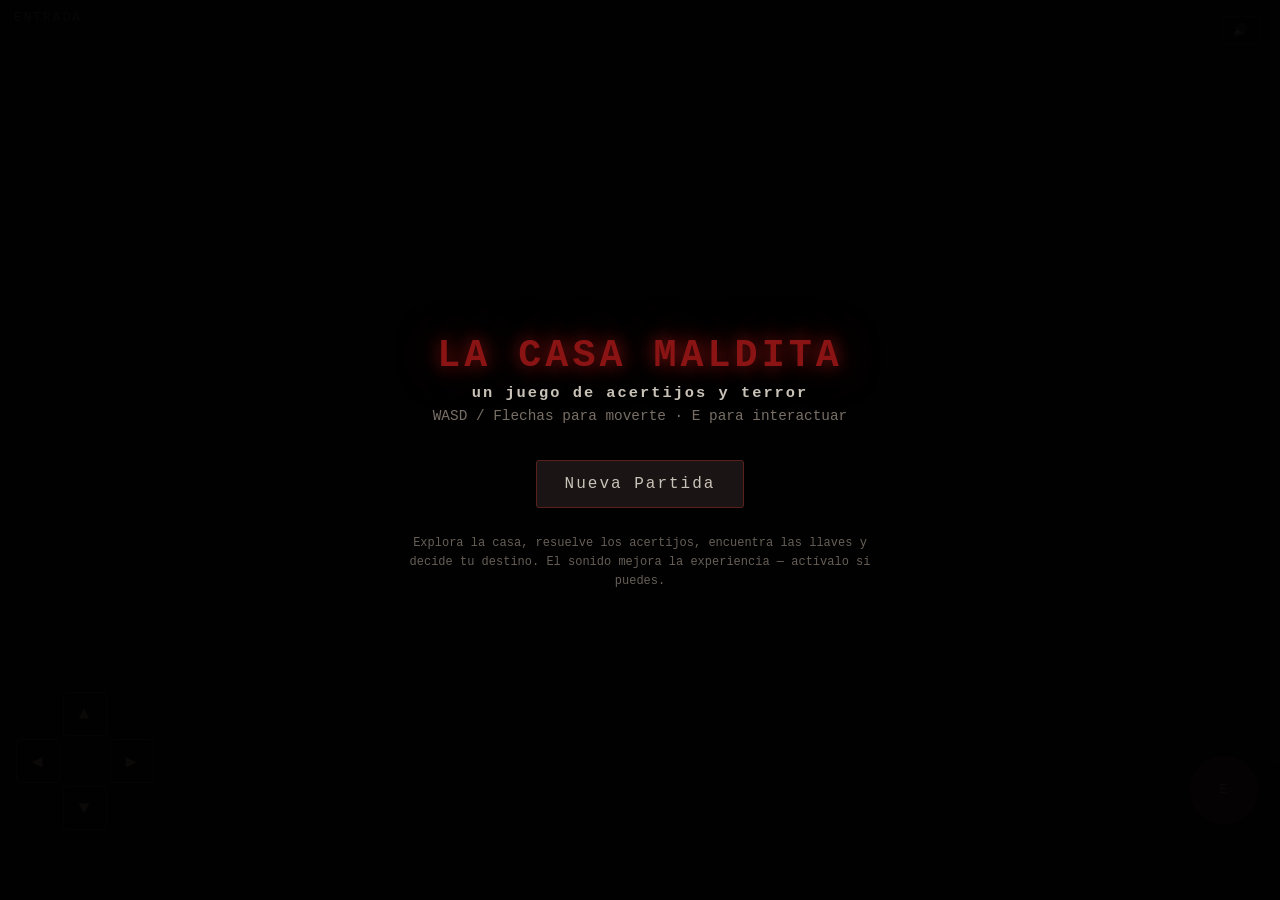
==== casa_maldita.html @ b45b08ed "Agregar juego La Casa Maldita" ====
<!DOCTYPE html>
<html lang="es">
<head>
<meta charset="UTF-8">
<meta name="viewport" content="width=device-width, initial-scale=1, maximum-scale=1, user-scalable=no">
<title>La Casa Maldita</title>
<style>
  * { box-sizing: border-box; -webkit-tap-highlight-color: transparent; user-select: none; }
  html, body {
    margin: 0; padding: 0; width: 100%; height: 100%;
    background: #000; overflow: hidden;
    font-family: 'Courier New', monospace;
    color: #c9c2b8;
  }
  #game { position: relative; width: 100vw; height: 100vh; display: flex; align-items: center; justify-content: center; }
  canvas { background: #000; display: block; max-width: 100vw; max-height: 100vh; image-rendering: pixelated; }

  /* --- Pantallas overlay --- */
  .screen {
    position: absolute; inset: 0; background: rgba(3,2,2,0.96);
    display: flex; flex-direction: column; align-items: center; justify-content: center;
    text-align: center; padding: 24px; z-index: 50;
  }
  .hidden { display: none !important; }
  h1 { font-size: 2.4em; color: #8a1414; text-shadow: 0 0 18px #8a1414, 0 0 40px #400; letter-spacing: 4px; margin-bottom: 6px; }
  h1 span { color: #c9c2b8; text-shadow:none; font-size:0.4em; display:block; letter-spacing:2px; margin-top:6px;}
  .subtitle { color: #776f66; margin-bottom: 30px; font-size: 0.9em; }
  button {
    background: #1a1414; color: #c9c2b8; border: 1px solid #5a2020;
    padding: 14px 28px; font-family: inherit; font-size: 1em; letter-spacing: 2px;
    cursor: pointer; margin: 6px; border-radius: 3px; transition: all .15s;
  }
  button:hover, button:active { background: #5a2020; color: #fff; }
  button:disabled { opacity: 0.3; cursor: default; }
  .small { font-size: 0.75em; color: #665f57; max-width: 480px; line-height: 1.6; margin-top: 20px;}

  /* --- HUD --- */
  #hud {
    position: absolute; top: 0; left: 0; right: 0; padding: 10px 14px;
    display: flex; justify-content: space-between; align-items: flex-start;
    pointer-events: none; z-index: 10; font-size: 0.8em;
  }
  #roomName { color: #7a736a; letter-spacing: 2px; text-transform: uppercase; text-shadow: 0 0 6px #000;}
  #saveIndicator { color: #4a5a3a; opacity: 0; transition: opacity .4s; text-shadow: 0 0 6px #000;}
  #saveIndicator.show { opacity: 1; }
  #muteBtn { pointer-events: auto; background: rgba(0,0,0,0.4); border: 1px solid #333; color: #776f66; padding: 6px 10px; font-size: 0.9em; }

  #prompt {
    position: absolute; bottom: 130px; left: 50%; transform: translateX(-50%);
    background: rgba(0,0,0,0.75); border: 1px solid #444; padding: 8px 16px;
    border-radius: 4px; font-size: 0.85em; color: #d4cfc4; z-index: 10;
    opacity: 0; transition: opacity .15s; pointer-events: none; white-space: nowrap;
  }
  #prompt.show { opacity: 1; }

  #message {
    position: absolute; top: 46%; left: 50%; transform: translate(-50%,-50%);
    background: rgba(0,0,0,0.85); border: 1px solid #5a2020; padding: 14px 22px;
    border-radius: 4px; color: #d4a5a5; font-size: 0.9em; z-index: 20;
    opacity: 0; transition: opacity .25s; pointer-events: none; max-width: 80vw; text-align:center;
  }
  #message.show { opacity: 1; }

  /* --- Inventario --- */
  #inventory {
    position: absolute; bottom: 0; left: 0; right: 0; padding: 10px;
    display: flex; gap: 8px; justify-content: center; z-index: 10;
    background: linear-gradient(to top, rgba(0,0,0,0.6), transparent);
  }
  .item {
    width: 46px; height: 46px; background: rgba(20,15,15,0.8); border: 1px solid #443;
    border-radius: 4px; display: flex; align-items: center; justify-content: center;
    font-size: 1.4em; pointer-events: auto; position: relative;
  }
  .item.empty { border: 1px dashed #2a2a2a; opacity: 0.4; }

  /* --- Controles táctiles --- */
  #touchControls {
    position: absolute; bottom: 70px; left: 0; right: 0; display: flex;
    justify-content: space-between; padding: 0 16px; z-index: 10; pointer-events: none;
  }
  #dpad { display: grid; grid-template-columns: repeat(3, 44px); grid-template-rows: repeat(3, 44px); gap: 3px; pointer-events: auto; }
  #dpad button { margin: 0; padding: 0; width: 44px; height: 44px; font-size: 1.1em; background: rgba(20,15,15,0.55); border: 1px solid #443; }
  #dpad .u{grid-area:1/2;} #dpad .l{grid-area:2/1;} #dpad .d{grid-area:3/2;} #dpad .r{grid-area:2/3;}
  #actionBtn { pointer-events: auto; align-self: flex-end; width: 68px; height: 68px; border-radius: 50%;
    background: rgba(90,32,32,0.5); border: 1px solid #7a2828; font-size: 0.75em; }

  /* --- Modal de acertijos --- */
  #puzzleModal {
    position: absolute; inset: 0; background: rgba(0,0,0,0.92); z-index: 40;
    display: flex; align-items: center; justify-content: center; padding: 20px;
  }
  .puzzleBox {
    background: #0d0a0a; border: 1px solid #5a2020; border-radius: 6px; padding: 24px;
    max-width: 440px; width: 100%; text-align: center;
  }
  .puzzleBox h3 { color: #b06a6a; margin-top: 0; letter-spacing: 1px; }
  .puzzleBox p { font-size: 0.9em; line-height: 1.6; color: #b5afa6; }
  .puzzleBox input {
    background: #1a1414; border: 1px solid #5a2020; color: #d4cfc4; padding: 10px;
    font-family: inherit; font-size: 1.1em; text-align: center; width: 140px; letter-spacing: 4px;
    margin: 10px 0; border-radius: 3px;
  }
  .seqGrid { display: grid; grid-template-columns: repeat(2, 70px); gap: 10px; justify-content: center; margin: 16px 0; }
  .seqBtn { width: 70px; height: 70px; font-size: 1.6em; opacity: 0.55; }
  .seqBtn.lit { opacity: 1; background: #7a2828 !important; box-shadow: 0 0 20px #7a2828; }
  .puzzleFeedback { min-height: 20px; color: #d4a5a5; font-size: 0.85em; margin-top: 6px; }

  #flash {
    position: absolute; inset: 0; background: #fff; z-index: 60; opacity: 0; pointer-events: none;
  }
</style>
</head>
<body>
<div id="game">
  <canvas id="canvas" width="800" height="500"></canvas>

  <div id="hud">
    <div id="roomName">Entrada</div>
    <div style="display:flex; align-items:center; gap:10px;">
      <div id="saveIndicator">● guardado</div>
      <button id="muteBtn">🔊</button>
    </div>
  </div>

  <div id="prompt"></div>
  <div id="message"></div>

  <div id="inventory"></div>

  <div id="touchControls">
    <div id="dpad">
      <button class="u" data-k="up">▲</button>
      <button class="l" data-k="left">◀</button>
      <button class="d" data-k="down">▼</button>
      <button class="r" data-k="right">▶</button>
    </div>
    <button id="actionBtn">E</button>
  </div>

  <!-- Pantalla de inicio -->
  <div id="startScreen" class="screen">
    <h1>LA CASA MALDITA<span>un juego de acertijos y terror</span></h1>
    <div class="subtitle">WASD / Flechas para moverte · E para interactuar</div>
    <button id="btnNewGame">Nueva Partida</button>
    <button id="btnContinue" class="hidden">Continuar</button>
    <div class="small">Explora la casa, resuelve los acertijos, encuentra las llaves y decide tu destino. El sonido mejora la experiencia — actívalo si puedes.</div>
  </div>

  <!-- Pantalla de final -->
  <div id="endScreen" class="screen hidden">
    <h1 id="endTitle">FIN</h1>
    <p id="endText" class="small" style="font-size:0.95em; color:#b5afa6;"></p>
    <button id="btnRestart">Jugar de nuevo</button>
  </div>

  <!-- Modal de acertijos -->
  <div id="puzzleModal" class="hidden">
    <div class="puzzleBox" id="puzzleBox"></div>
  </div>

  <div id="flash"></div>
</div>

<script>
(function(){
"use strict";

/* ==========================================================
   AUDIO — todo generado por código, sin archivos externos
   ========================================================== */
let actx = null, masterGain = null, muted = false, droneNodes = null;
function initAudio(){
  if (actx) return;
  actx = new (window.AudioContext || window.webkitAudioContext)();
  masterGain = actx.createGain();
  masterGain.gain.value = 0.5;
  masterGain.connect(actx.destination);
  startDrone();
  scheduleCreak();
}
function startDrone(){
  const osc1 = actx.createOscillator();
  const osc2 = actx.createOscillator();
  osc1.type = 'sine'; osc1.frequency.value = 45;
  osc2.type = 'sine'; osc2.frequency.value = 46.5;
  const g = actx.createGain(); g.gain.value = 0.06;
  const lfo = actx.createOscillator(); lfo.frequency.value = 0.07;
  const lfoGain = actx.createGain(); lfoGain.gain.value = 0.03;
  lfo.connect(lfoGain); lfoGain.connect(g.gain);
  osc1.connect(g); osc2.connect(g); g.connect(masterGain);
  osc1.start(); osc2.start(); lfo.start();
  droneNodes = {osc1,osc2,lfo,g};
}
function noiseBuffer(duration){
  const rate = actx.sampleRate;
  const buf = actx.createBuffer(1, rate*duration, rate);
  const d = buf.getChannelData(0);
  for (let i=0;i<d.length;i++) d[i] = (Math.random()*2-1) * Math.pow(1 - i/d.length, 2);
  return buf;
}
function playCreak(vol){
  if (!actx || muted) return;
  const src = actx.createBufferSource();
  src.buffer = noiseBuffer(0.4 + Math.random()*0.6);
  const filt = actx.createBiquadFilter();
  filt.type = 'bandpass';
  filt.frequency.value = 200 + Math.random()*400;
  filt.Q.value = 4;
  const g = actx.createGain();
  g.gain.value = vol || 0.15;
  src.connect(filt); filt.connect(g); g.connect(masterGain);
  src.start();
}
function scheduleCreak(){
  playCreak(0.08 + Math.random()*0.08);
  setTimeout(scheduleCreak, 6000 + Math.random()*9000);
}
function playTone(freq, dur, type, vol){
  if (!actx || muted) return;
  const o = actx.createOscillator();
  const g = actx.createGain();
  o.type = type || 'sine'; o.frequency.value = freq;
  g.gain.value = vol || 0.2;
  g.gain.exponentialRampToValueAtTime(0.001, actx.currentTime + dur);
  o.connect(g); g.connect(masterGain);
  o.start(); o.stop(actx.currentTime + dur);
}
function playStep(){ if(!actx||muted) return; playCreak(0.03); }
function playUnlock(){ playTone(220,0.15,'square',0.15); setTimeout(()=>playTone(330,0.2,'square',0.15),120); }
function playPickup(){ playTone(500,0.1,'sine',0.15); setTimeout(()=>playTone(750,0.15,'sine',0.15),80); }
function playError(){ playTone(90,0.3,'sawtooth',0.2); }
function playSuccess(){ playTone(400,0.1,'sine',0.2); setTimeout(()=>playTone(600,0.1,'sine',0.2),90); setTimeout(()=>playTone(900,0.2,'sine',0.2),180); }
function playJumpscare(){
  if (!actx || muted) return;
  const src = actx.createBufferSource();
  src.buffer = noiseBuffer(0.6);
  const g = actx.createGain(); g.gain.value = 0.5;
  src.connect(g); g.connect(masterGain);
  src.start();
  playTone(60,0.8,'sawtooth',0.3);
  flashScreen();
}
function flashScreen(){
  const f = document.getElementById('flash');
  f.style.transition = 'none'; f.style.opacity = '0.85';
  requestAnimationFrame(()=>{ f.style.transition='opacity .5s'; f.style.opacity='0'; });
}

/* ==========================================================
   DATOS DEL MUNDO
   ========================================================== */
const W = 800, H = 500;

const ROOMS = {
  entrada: {
    name: "Entrada",
    bg: "#151013",
    doors: [
      { id:"d_entrada_sala", x: W-14, y: H/2-45, w:14, h:90, to:"sala", toX: 40, toY: H/2, locked:true, key:"llave_cobre" }
    ],
    objects: [
      { id:"cuadro", x: 340, y: 120, w: 60, h: 80, color:"#3a2a20", label:"🖼", name:"cuadro viejo", type:"riddle" }
    ]
  },
  sala: {
    name: "Sala de Estar",
    bg: "#141216",
    doors: [
      { id:"d_sala_entrada", x: 0, y: H/2-45, w:14, h:90, to:"entrada", toX: W-40, toY: H/2, locked:false },
      { id:"d_sala_cocina",  x: W-14, y: H/2-45, w:14, h:90, to:"cocina", toX: 40, toY: H/2, locked:false },
      { id:"d_sala_biblio",  x: W/2-45, y: 0, w:90, h:14, to:"biblioteca", toX: W/2, toY: H-40, locked:true, key:"llave_hierro" }
    ],
    objects: [
      { id:"estanteria", x: 120, y: 200, w: 70, h: 100, color:"#2a2016", label:"📚", name:"estantería", type:"sequence" },
      { id:"papel", x: 560, y: 340, w: 40, h: 30, color:"#3a3428", label:"📄", name:"papel arrugado", type:"note",
        text:"Un papel con una fecha garabateada una y otra vez: «14 - 28». Parece importante." }
    ]
  },
  cocina: {
    name: "Cocina",
    bg: "#111213",
    doors: [
      { id:"d_cocina_sala",   x: 0, y: H/2-45, w:14, h:90, to:"sala", toX: W-40, toY: H/2, locked:false },
      { id:"d_cocina_sotano", x: W/2-45, y: H-14, w:90, h:14, to:"sotano", toX: W/2, toY: 40, locked:true, key:"llave_plata" }
    ],
    objects: [
      { id:"cajones", x: 400, y: 150, w: 90, h: 60, color:"#332a20", label:"🗄", name:"cajones cerrados", type:"code" }
    ]
  },
  biblioteca: {
    name: "Biblioteca",
    bg: "#100e12",
    doors: [
      { id:"d_biblio_sala", x: W/2-45, y: H-14, w:90, h:14, to:"sala", toX: W/2, toY: 40, locked:false }
    ],
    objects: [
      { id:"libro_antiguo", x: 380, y: 160, w: 50, h: 40, color:"#241a30", label:"📖", name:"libro antiguo", type:"amulet" }
    ]
  },
  sotano: {
    name: "El Sótano",
    bg: "#0a0808",
    doors: [],
    objects: [
      { id:"altar", x: 200, y: 200, w: 80, h: 60, color:"#3a1010", label:"🕯", name:"altar de piedra", type:"altar" },
      { id:"puerta_salida", x: 560, y: 200, w: 60, h: 90, color:"#2a2418", label:"🚪", name:"puerta de salida", type:"exit" }
    ]
  }
};

const RIDDLE = {
  question: "«Tiene ciudades, pero no casas; bosques, pero no árboles; y agua, pero no peces. ¿Qué es?»",
  answers: ["mapa","un mapa","el mapa"]
};

const SEQUENCE = { icons: ["🔺","🔵","⬛","🔶"], length: 5 };

const CODE_ANSWER = "1428";

/* ==========================================================
   ESTADO DEL JUEGO
   ========================================================== */
let state = null;
function freshState(){
  return {
    room: "entrada",
    px: 60, py: H/2,
    inventory: [],
    flags: {
      d_entrada_sala:false, d_sala_biblio:false, d_cocina_sotano:false,
      cuadro:false, estanteria:false, cajones:false, libro_antiguo:false, altar:false
    }
  };
}

const SAVE_KEY = "casa_maldita_save_v1";
function saveGame(){
  try {
    localStorage.setItem(SAVE_KEY, JSON.stringify(state));
    showSaveIndicator();
  } catch(e){ /* almacenamiento no disponible */ }
}
function loadGame(){
  try {
    const raw = localStorage.getItem(SAVE_KEY);
    if (!raw) return null;
    return JSON.parse(raw);
  } catch(e){ return null; }
}
function clearSave(){
  try { localStorage.removeItem(SAVE_KEY); } catch(e){}
}
let saveTimeout = null;
function showSaveIndicator(){
  const el = document.getElementById('saveIndicator');
  el.classList.add('show');
  clearTimeout(saveTimeout);
  saveTimeout = setTimeout(()=> el.classList.remove('show'), 1200);
}

/* ==========================================================
   ITEMS
   ========================================================== */
const ITEM_ICONS = {
  llave_cobre: "🔑", llave_hierro: "🗝", llave_plata: "🔐", amuleto: "🧿"
};
const ITEM_NAMES = {
  llave_cobre: "Llave de cobre", llave_hierro: "Llave de hierro", llave_plata: "Llave de plata", amuleto: "Amuleto antiguo"
};
function giveItem(id){
  if (!state.inventory.includes(id)) state.inventory.push(id);
  renderInventory();
  playPickup();
  showMessage("Has obtenido: " + ITEM_NAMES[id]);
  saveGame();
}
function hasItem(id){ return state.inventory.includes(id); }

function renderInventory(){
  const box = document.getElementById('inventory');
  box.innerHTML = "";
  const slots = 6;
  for (let i=0;i<slots;i++){
    const div = document.createElement('div');
    const id = state.inventory[i];
    if (id){
      div.className = "item";
      div.innerHTML = ITEM_ICONS[id] || "❔";
      div.title = ITEM_NAMES[id] || id;
    } else {
      div.className = "item empty";
    }
    box.appendChild(div);
  }
}

/* ==========================================================
   INPUT
   ========================================================== */
const keys = { up:false, down:false, left:false, right:false };
window.addEventListener('keydown', e=>{
  if (['ArrowUp','w','W'].includes(e.key)) keys.up = true;
  if (['ArrowDown','s','S'].includes(e.key)) keys.down = true;
  if (['ArrowLeft','a','A'].includes(e.key)) keys.left = true;
  if (['ArrowRight','d','D'].includes(e.key)) keys.right = true;
  if (e.key === 'e' || e.key === 'E') tryInteract();
});
window.addEventListener('keyup', e=>{
  if (['ArrowUp','w','W'].includes(e.key)) keys.up = false;
  if (['ArrowDown','s','S'].includes(e.key)) keys.down = false;
  if (['ArrowLeft','a','A'].includes(e.key)) keys.left = false;
  if (['ArrowRight','d','D'].includes(e.key)) keys.right = false;
});
document.querySelectorAll('#dpad button').forEach(btn=>{
  const k = btn.dataset.k;
  const set = v => e => { e.preventDefault(); keys[k] = v; };
  btn.addEventListener('touchstart', set(true), {passive:false});
  btn.addEventListener('touchend', set(false), {passive:false});
  btn.addEventListener('mousedown', set(true));
  btn.addEventListener('mouseup', set(false));
  btn.addEventListener('mouseleave', set(false));
});
document.getElementById('actionBtn').addEventListener('click', tryInteract);

/* ==========================================================
   LÓGICA DE JUEGO
   ========================================================== */
const PLAYER_R = 12;
const SPEED = 2.6;
let stepAccum = 0;
let currentTarget = null; // objeto o puerta cercana

function update(){
  if (!state || puzzleOpen || ended) return;
  let dx=0, dy=0;
  if (keys.up) dy -= 1;
  if (keys.down) dy += 1;
  if (keys.left) dx -= 1;
  if (keys.right) dx += 1;
  if (dx || dy){
    const len = Math.hypot(dx,dy);
    dx = dx/len*SPEED; dy = dy/len*SPEED;
    const nx = clamp(state.px+dx, PLAYER_R+6, W-PLAYER_R-6);
    const ny = clamp(state.py+dy, PLAYER_R+6, H-PLAYER_R-6);

    // comprobar colisión con puertas cerradas (bloquean) y permitir pasar por abiertas
    const room = ROOMS[state.room];
    let blocked = false;
    for (const door of room.doors){
      if (rectsOverlapCircle(nx,ny,PLAYER_R, door)){
        if (isDoorLocked(door)){
          blocked = true;
        } else {
          // transición de sala
          goToRoom(door.to, door.toX, door.toY);
          return;
        }
      }
    }
    if (!blocked){
      state.px = nx; state.py = ny;
      stepAccum += Math.hypot(dx,dy);
      if (stepAccum > 34){ stepAccum = 0; playStep(); }
    }
  }
  updatePrompt();
}

function clamp(v,min,max){ return Math.max(min, Math.min(max, v)); }
function rectsOverlapCircle(cx,cy,r,rect){
  const closestX = clamp(cx, rect.x, rect.x+rect.w);
  const closestY = clamp(cy, rect.y, rect.y+rect.h);
  const dx = cx-closestX, dy = cy-closestY;
  return (dx*dx+dy*dy) < r*r;
}
function isDoorLocked(door){
  if (!door.locked) return false;
  if (state.flags[door.id]) return false; // ya desbloqueada permanentemente
  return true;
}

function goToRoom(roomId, x, y){
  state.room = roomId;
  state.px = x; state.py = y;
  document.getElementById('roomName').textContent = ROOMS[roomId].name;
  saveGame();
  if (roomId === "sotano") playCreak(0.25);
}

function nearestTarget(){
  const room = ROOMS[state.room];
  let best = null, bestDist = 60;
  for (const obj of room.objects){
    const cx = obj.x+obj.w/2, cy = obj.y+obj.h/2;
    const d = Math.hypot(state.px-cx, state.py-cy);
    if (d < bestDist){ bestDist = d; best = {kind:"object", ref:obj}; }
  }
  for (const door of room.doors){
    if (!isDoorLocked(door)) continue;
    const cx = door.x+door.w/2, cy = door.y+door.h/2;
    const d = Math.hypot(state.px-cx, state.py-cy);
    if (d < bestDist){ bestDist = d; best = {kind:"door", ref:door}; }
  }
  return best;
}

function updatePrompt(){
  currentTarget = nearestTarget();
  const el = document.getElementById('prompt');
  if (currentTarget){
    let label;
    if (currentTarget.kind === "object") label = "Examinar " + currentTarget.ref.name;
    else label = "Puerta cerrada — necesitas: " + ITEM_NAMES[currentTarget.ref.key];
    el.textContent = "[E] " + label;
    el.classList.add('show');
  } else {
    el.classList.remove('show');
  }
}

function tryInteract(){
  if (puzzleOpen || ended || !currentTarget) return;
  if (currentTarget.kind === "door"){
    const door = currentTarget.ref;
    if (hasItem(door.key)){
      state.flags[door.id] = true;
      playUnlock();
      showMessage("Usas " + ITEM_NAMES[door.key] + ". La puerta se abre.");
      saveGame();
    } else {
      playError();
      showMessage("Está cerrada con llave.");
    }
    return;
  }
  handleObject(currentTarget.ref);
}

function handleObject(obj){
  switch(obj.type){
    case "note":
      showMessage(obj.text, 4200);
      break;
    case "riddle":
      if (state.flags.cuadro){ showMessage("Detrás del cuadro ya no hay nada."); return; }
      openRiddlePuzzle(()=>{
        state.flags.cuadro = true;
        giveItem("llave_cobre");
      });
      break;
    case "sequence":
      if (state.flags.estanteria){ showMessage("La estantería ya no oculta nada."); return; }
      openSequencePuzzle(()=>{
        state.flags.estanteria = true;
        giveItem("llave_hierro");
      });
      break;
    case "code":
      if (state.flags.cajones){ showMessage("Los cajones ya están vacíos."); return; }
      openCodePuzzle(()=>{
        state.flags.cajones = true;
        giveItem("llave_plata");
      });
      break;
    case "amulet":
      if (state.flags.libro_antiguo){ showMessage("Ya leíste este libro."); return; }
      state.flags.libro_antiguo = true;
      showMessage("Entre las páginas encuentras un amuleto grabado con símbolos extraños.", 3600);
      giveItem("amuleto");
      break;
    case "altar":
      state.flags.altar = true;
      saveGame();
      endGame("malo");
      break;
    case "exit":
      if (hasItem("amuleto")) endGame("secreto");
      else endGame("bueno");
      break;
  }
}

/* ==========================================================
   MENSAJES
   ========================================================== */
let msgTimeout = null;
function showMessage(text, duration){
  const el = document.getElementById('message');
  el.textContent = text;
  el.classList.add('show');
  clearTimeout(msgTimeout);
  msgTimeout = setTimeout(()=> el.classList.remove('show'), duration || 2600);
}

/* ==========================================================
   ACERTIJOS
   ========================================================== */
let puzzleOpen = false;

function openPuzzle(html){
  puzzleOpen = true;
  document.getElementById('puzzleModal').classList.remove('hidden');
  document.getElementById('puzzleBox').innerHTML = html;
}
function closePuzzle(){
  puzzleOpen = false;
  document.getElementById('puzzleModal').classList.add('hidden');
}

function openRiddlePuzzle(onSolved){
  openPuzzle(`
    <h3>Un susurro tras el lienzo</h3>
    <p>${RIDDLE.question}</p>
    <input type="text" id="riddleInput" placeholder="tu respuesta" autocomplete="off">
    <div class="puzzleFeedback" id="riddleFeedback"></div>
    <div>
      <button id="riddleSubmit">Responder</button>
      <button id="riddleCancel">Salir</button>
    </div>
  `);
  const input = document.getElementById('riddleInput');
  input.focus();
  const submit = ()=>{
    const val = input.value.trim().toLowerCase();
    if (RIDDLE.answers.includes(val)){
      playSuccess();
      document.getElementById('riddleFeedback').textContent = "El marco cruje y algo cae detrás del cuadro.";
      setTimeout(()=>{ closePuzzle(); onSolved(); }, 900);
    } else {
      playError();
      document.getElementById('riddleFeedback').textContent = "No es correcto...";
    }
  };
  document.getElementById('riddleSubmit').onclick = submit;
  input.addEventListener('keydown', e=>{ if (e.key === 'Enter') submit(); });
  document.getElementById('riddleCancel').onclick = closePuzzle;
}

function openCodePuzzle(onSolved){
  openPuzzle(`
    <h3>Cajones con cerradura numérica</h3>
    <p>Un candado de cuatro dígitos. Recuerdas un papel con «14 - 28» escrito una y otra vez.</p>
    <input type="text" id="codeInput" inputmode="numeric" maxlength="4" placeholder="0000" autocomplete="off">
    <div class="puzzleFeedback" id="codeFeedback"></div>
    <div>
      <button id="codeSubmit">Introducir</button>
      <button id="codeCancel">Salir</button>
    </div>
  `);
  const input = document.getElementById('codeInput');
  input.focus();
  const submit = ()=>{
    if (input.value.trim() === CODE_ANSWER){
      playSuccess();
      document.getElementById('codeFeedback').textContent = "Clic. El cajón se abre.";
      setTimeout(()=>{ closePuzzle(); onSolved(); }, 800);
    } else {
      playError();
      document.getElementById('codeFeedback').textContent = "El candado no cede.";
    }
  };
  document.getElementById('codeSubmit').onclick = submit;
  input.addEventListener('keydown', e=>{ if (e.key === 'Enter') submit(); });
  document.getElementById('codeCancel').onclick = closePuzzle;
}

function openSequencePuzzle(onSolved){
  const icons = SEQUENCE.icons;
  const sequence = [];
  for (let i=0;i<SEQUENCE.length;i++) sequence.push(Math.floor(Math.random()*icons.length));
  openPuzzle(`
    <h3>Libros fuera de lugar</h3>
    <p>Observa el orden en que brillan los símbolos y repítelo.</p>
    <div class="seqGrid" id="seqGrid">
      ${icons.map((ic,i)=>`<button class="seqBtn" data-i="${i}">${ic}</button>`).join("")}
    </div>
    <div class="puzzleFeedback" id="seqFeedback">Observa...</div>
    <button id="seqCancel">Salir</button>
  `);
  const buttons = Array.from(document.querySelectorAll('.seqBtn'));
  buttons.forEach(b => b.disabled = true);
  document.getElementById('seqCancel').onclick = closePuzzle;

  let playerStep = 0;
  function playback(i){
    if (i >= sequence.length){
      document.getElementById('seqFeedback').textContent = "Ahora repite la secuencia.";
      buttons.forEach(b => b.disabled = false);
      return;
    }
    const idx = sequence[i];
    buttons[idx].classList.add('lit');
    playTone(300 + idx*90, 0.25, 'sine', 0.15);
    setTimeout(()=>{
      buttons[idx].classList.remove('lit');
      setTimeout(()=> playback(i+1), 220);
    }, 380);
  }
  setTimeout(()=> playback(0), 500);

  buttons.forEach(btn=>{
    btn.addEventListener('click', ()=>{
      if (btn.disabled) return;
      const idx = parseInt(btn.dataset.i);
      btn.classList.add('lit');
      playTone(300+idx*90,0.15,'sine',0.15);
      setTimeout(()=> btn.classList.remove('lit'), 200);
      if (idx === sequence[playerStep]){
        playerStep++;
        if (playerStep === sequence.length){
          playSuccess();
          document.getElementById('seqFeedback').textContent = "¡Correcto! Un libro se desliza revelando algo.";
          buttons.forEach(b => b.disabled = true);
          setTimeout(()=>{ closePuzzle(); onSolved(); }, 900);
        }
      } else {
        playError();
        document.getElementById('seqFeedback').textContent = "Secuencia incorrecta. Observa de nuevo...";
        playerStep = 0;
        buttons.forEach(b => b.disabled = true);
        setTimeout(()=> playback(0), 900);
      }
    });
  });
}

/* ==========================================================
   FINALES
   ========================================================== */
let ended = false;
const ENDINGS = {
  bueno: {
    title: "ESCAPASTE",
    text: "Empujas la puerta y el aire frío de la noche te recibe. Detrás de ti, la casa queda en silencio, como si nunca hubiera despertado del todo. Sobreviviste... pero algunas preguntas nunca tendrán respuesta."
  },
  secreto: {
    title: "LA MALDICIÓN SE ROMPE",
    text: "El amuleto arde en tu mano justo cuando cruzas el umbral. Un susurro antiguo se apaga para siempre. No solo escapaste: liberaste esta casa de algo que llevaba esperando mucho, mucho tiempo."
  },
  malo: {
    title: "EL SÓTANO TE RECLAMA",
    text: "Tus dedos rozan el altar y la oscuridad se cierra a tu alrededor como una boca. La casa ya no necesita puertas para retenerte. Ahora tú también formas parte de ella."
  }
};
function endGame(type){
  ended = true;
  if (type === "malo") playJumpscare();
  else playSuccess();
  clearSave();
  setTimeout(()=>{
    document.getElementById('endTitle').textContent = ENDINGS[type].title;
    document.getElementById('endText').textContent = ENDINGS[type].text;
    document.getElementById('endScreen').classList.remove('hidden');
  }, type === "malo" ? 700 : 200);
}

/* ==========================================================
   RENDER
   ========================================================== */
const canvas = document.getElementById('canvas');
const ctx = canvas.getContext('2d');

function draw(){
  if (!state) { requestAnimationFrame(draw); return; }
  const room = ROOMS[state.room];
  ctx.fillStyle = room.bg;
  ctx.fillRect(0,0,W,H);

  // suelo con textura simple
  ctx.strokeStyle = "rgba(255,255,255,0.02)";
  for (let x=0;x<W;x+=40){ ctx.beginPath(); ctx.moveTo(x,0); ctx.lineTo(x,H); ctx.stroke(); }
  for (let y=0;y<H;y+=40){ ctx.beginPath(); ctx.moveTo(0,y); ctx.lineTo(W,y); ctx.stroke(); }

  // paredes (borde)
  ctx.strokeStyle = "#000";
  ctx.lineWidth = 12;
  ctx.strokeRect(6,6,W-12,H-12);

  // puertas
  for (const door of room.doors){
    const locked = isDoorLocked(door);
    ctx.fillStyle = locked ? "#3a1414" : "#2a3a2a";
    ctx.fillRect(door.x, door.y, door.w, door.h);
    ctx.strokeStyle = locked ? "#6a2020" : "#3a5a3a";
    ctx.lineWidth = 2;
    ctx.strokeRect(door.x, door.y, door.w, door.h);
    if (locked){
      ctx.fillStyle = "#c9a0a0"; ctx.font = "16px monospace"; ctx.textAlign = "center";
      ctx.fillText("🔒", door.x+door.w/2, door.y+door.h/2+6);
    }
  }

  // objetos
  for (const obj of room.objects){
    ctx.fillStyle = obj.color;
    ctx.fillRect(obj.x, obj.y, obj.w, obj.h);
    ctx.strokeStyle = "rgba(255,255,255,0.08)";
    ctx.strokeRect(obj.x, obj.y, obj.w, obj.h);
    ctx.font = "22px sans-serif"; ctx.textAlign = "center";
    ctx.fillText(obj.label, obj.x+obj.w/2, obj.y+obj.h/2+8);
  }

  // jugador
  ctx.beginPath();
  ctx.arc(state.px, state.py, PLAYER_R, 0, Math.PI*2);
  ctx.fillStyle = "#d8cbb0";
  ctx.fill();
  ctx.strokeStyle = "#000"; ctx.lineWidth = 2; ctx.stroke();

  // --- oscuridad / linterna ---
  const grd = ctx.createRadialGradient(state.px, state.py, 30, state.px, state.py, 230);
  grd.addColorStop(0, "rgba(0,0,0,0)");
  grd.addColorStop(0.55, "rgba(0,0,0,0.55)");
  grd.addColorStop(1, "rgba(0,0,0,0.94)");
  ctx.fillStyle = grd;
  ctx.fillRect(0,0,W,H);

  // viñeta extra
  const vgn = ctx.createRadialGradient(W/2,H/2, H/2*0.6, W/2,H/2, H/1.1);
  vgn.addColorStop(0, "rgba(0,0,0,0)");
  vgn.addColorStop(1, "rgba(0,0,0,0.6)");
  ctx.fillStyle = vgn;
  ctx.fillRect(0,0,W,H);

  requestAnimationFrame(draw);
}

function loop(){
  update();
  setTimeout(loop, 1000/60);
}

/* ==========================================================
   INICIO / CONTROL DE PANTALLAS
   ========================================================== */
document.getElementById('muteBtn').addEventListener('click', ()=>{
  muted = !muted;
  document.getElementById('muteBtn').textContent = muted ? "🔇" : "🔊";
  if (masterGain) masterGain.gain.value = muted ? 0 : 0.5;
});

function startGame(loaded){
  document.getElementById('startScreen').classList.add('hidden');
  state = loaded || freshState();
  ended = false;
  document.getElementById('roomName').textContent = ROOMS[state.room].name;
  renderInventory();
  initAudio();
  if (actx && actx.state === 'suspended') actx.resume();
  loop();
  draw();
}

document.getElementById('btnNewGame').addEventListener('click', ()=>{
  clearSave();
  startGame(null);
});
document.getElementById('btnContinue').addEventListener('click', ()=>{
  startGame(loadGame());
});
document.getElementById('btnRestart').addEventListener('click', ()=>{
  document.getElementById('endScreen').classList.add('hidden');
  document.getElementById('startScreen').classList.remove('hidden');
  document.getElementById('btnContinue').classList.add('hidden');
});

const existing = loadGame();
if (existing) document.getElementById('btnContinue').classList.remove('hidden');

requestAnimationFrame(draw);
})();
</script>
</body>
</html>
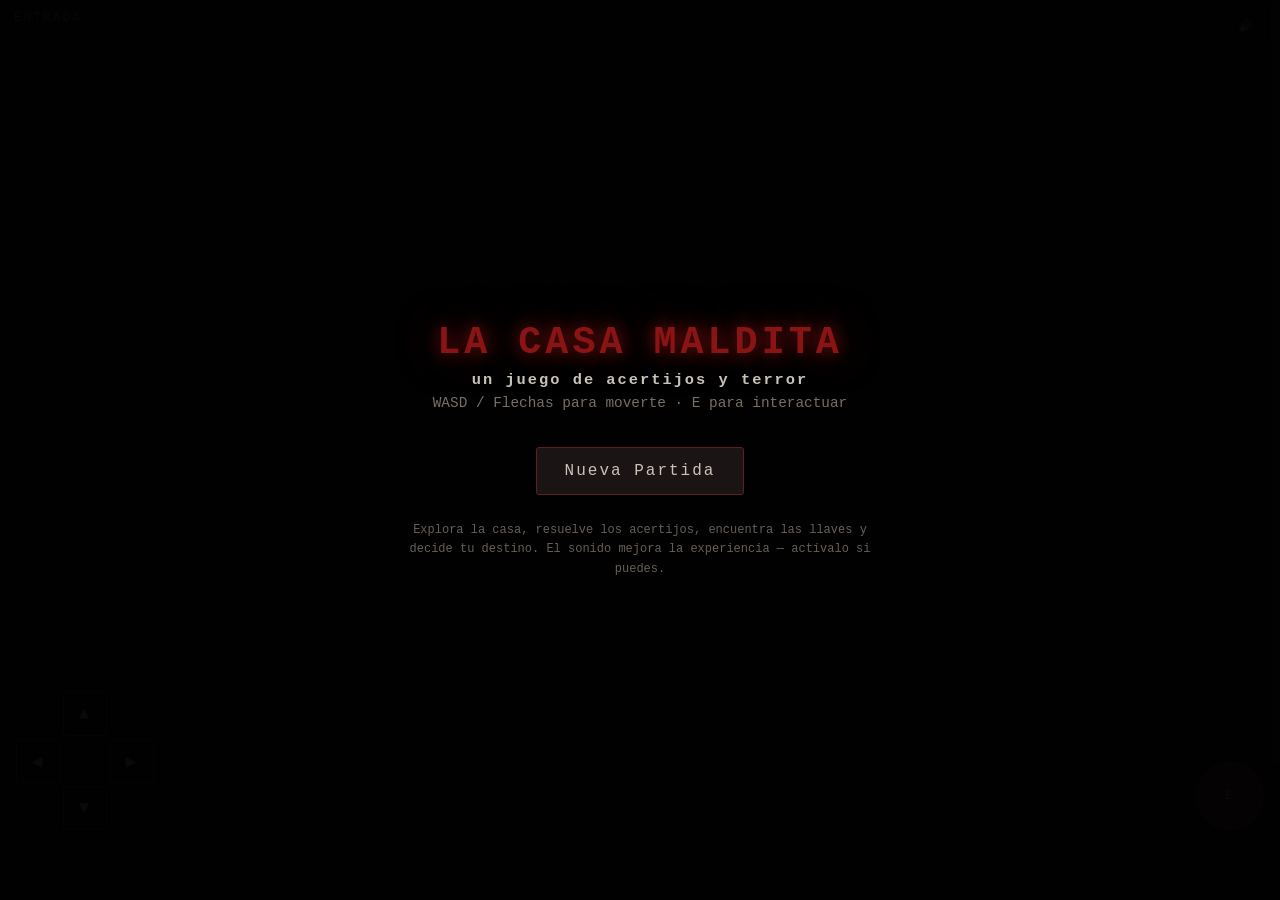
==== commit 17e28323: "Optimizar estructura y estilos del juego" ====
--- a/casa_maldita.html
+++ b/casa_maldita.html
@@ -4,163 +4,58 @@
 <meta charset="UTF-8">
 <meta name="viewport" content="width=device-width, initial-scale=1, maximum-scale=1, user-scalable=no">
 <title>La Casa Maldita</title>
-<style>
-  * { box-sizing: border-box; -webkit-tap-highlight-color: transparent; user-select: none; }
-  html, body {
-    margin: 0; padding: 0; width: 100%; height: 100%;
-    background: #000; overflow: hidden;
-    font-family: 'Courier New', monospace;
-    color: #c9c2b8;
-  }
-  #game { position: relative; width: 100vw; height: 100vh; display: flex; align-items: center; justify-content: center; }
-  canvas { background: #000; display: block; max-width: 100vw; max-height: 100vh; image-rendering: pixelated; }
-
-  /* --- Pantallas overlay --- */
-  .screen {
-    position: absolute; inset: 0; background: rgba(3,2,2,0.96);
-    display: flex; flex-direction: column; align-items: center; justify-content: center;
-    text-align: center; padding: 24px; z-index: 50;
-  }
-  .hidden { display: none !important; }
-  h1 { font-size: 2.4em; color: #8a1414; text-shadow: 0 0 18px #8a1414, 0 0 40px #400; letter-spacing: 4px; margin-bottom: 6px; }
-  h1 span { color: #c9c2b8; text-shadow:none; font-size:0.4em; display:block; letter-spacing:2px; margin-top:6px;}
-  .subtitle { color: #776f66; margin-bottom: 30px; font-size: 0.9em; }
-  button {
-    background: #1a1414; color: #c9c2b8; border: 1px solid #5a2020;
-    padding: 14px 28px; font-family: inherit; font-size: 1em; letter-spacing: 2px;
-    cursor: pointer; margin: 6px; border-radius: 3px; transition: all .15s;
-  }
-  button:hover, button:active { background: #5a2020; color: #fff; }
-  button:disabled { opacity: 0.3; cursor: default; }
-  .small { font-size: 0.75em; color: #665f57; max-width: 480px; line-height: 1.6; margin-top: 20px;}
-
-  /* --- HUD --- */
-  #hud {
-    position: absolute; top: 0; left: 0; right: 0; padding: 10px 14px;
-    display: flex; justify-content: space-between; align-items: flex-start;
-    pointer-events: none; z-index: 10; font-size: 0.8em;
-  }
-  #roomName { color: #7a736a; letter-spacing: 2px; text-transform: uppercase; text-shadow: 0 0 6px #000;}
-  #saveIndicator { color: #4a5a3a; opacity: 0; transition: opacity .4s; text-shadow: 0 0 6px #000;}
-  #saveIndicator.show { opacity: 1; }
-  #muteBtn { pointer-events: auto; background: rgba(0,0,0,0.4); border: 1px solid #333; color: #776f66; padding: 6px 10px; font-size: 0.9em; }
-
-  #prompt {
-    position: absolute; bottom: 130px; left: 50%; transform: translateX(-50%);
-    background: rgba(0,0,0,0.75); border: 1px solid #444; padding: 8px 16px;
-    border-radius: 4px; font-size: 0.85em; color: #d4cfc4; z-index: 10;
-    opacity: 0; transition: opacity .15s; pointer-events: none; white-space: nowrap;
-  }
-  #prompt.show { opacity: 1; }
-
-  #message {
-    position: absolute; top: 46%; left: 50%; transform: translate(-50%,-50%);
-    background: rgba(0,0,0,0.85); border: 1px solid #5a2020; padding: 14px 22px;
-    border-radius: 4px; color: #d4a5a5; font-size: 0.9em; z-index: 20;
-    opacity: 0; transition: opacity .25s; pointer-events: none; max-width: 80vw; text-align:center;
-  }
-  #message.show { opacity: 1; }
-
-  /* --- Inventario --- */
-  #inventory {
-    position: absolute; bottom: 0; left: 0; right: 0; padding: 10px;
-    display: flex; gap: 8px; justify-content: center; z-index: 10;
-    background: linear-gradient(to top, rgba(0,0,0,0.6), transparent);
-  }
-  .item {
-    width: 46px; height: 46px; background: rgba(20,15,15,0.8); border: 1px solid #443;
-    border-radius: 4px; display: flex; align-items: center; justify-content: center;
-    font-size: 1.4em; pointer-events: auto; position: relative;
-  }
-  .item.empty { border: 1px dashed #2a2a2a; opacity: 0.4; }
-
-  /* --- Controles táctiles --- */
-  #touchControls {
-    position: absolute; bottom: 70px; left: 0; right: 0; display: flex;
-    justify-content: space-between; padding: 0 16px; z-index: 10; pointer-events: none;
-  }
-  #dpad { display: grid; grid-template-columns: repeat(3, 44px); grid-template-rows: repeat(3, 44px); gap: 3px; pointer-events: auto; }
-  #dpad button { margin: 0; padding: 0; width: 44px; height: 44px; font-size: 1.1em; background: rgba(20,15,15,0.55); border: 1px solid #443; }
-  #dpad .u{grid-area:1/2;} #dpad .l{grid-area:2/1;} #dpad .d{grid-area:3/2;} #dpad .r{grid-area:2/3;}
-  #actionBtn { pointer-events: auto; align-self: flex-end; width: 68px; height: 68px; border-radius: 50%;
-    background: rgba(90,32,32,0.5); border: 1px solid #7a2828; font-size: 0.75em; }
-
-  /* --- Modal de acertijos --- */
-  #puzzleModal {
-    position: absolute; inset: 0; background: rgba(0,0,0,0.92); z-index: 40;
-    display: flex; align-items: center; justify-content: center; padding: 20px;
-  }
-  .puzzleBox {
-    background: #0d0a0a; border: 1px solid #5a2020; border-radius: 6px; padding: 24px;
-    max-width: 440px; width: 100%; text-align: center;
-  }
-  .puzzleBox h3 { color: #b06a6a; margin-top: 0; letter-spacing: 1px; }
-  .puzzleBox p { font-size: 0.9em; line-height: 1.6; color: #b5afa6; }
-  .puzzleBox input {
-    background: #1a1414; border: 1px solid #5a2020; color: #d4cfc4; padding: 10px;
-    font-family: inherit; font-size: 1.1em; text-align: center; width: 140px; letter-spacing: 4px;
-    margin: 10px 0; border-radius: 3px;
-  }
-  .seqGrid { display: grid; grid-template-columns: repeat(2, 70px); gap: 10px; justify-content: center; margin: 16px 0; }
-  .seqBtn { width: 70px; height: 70px; font-size: 1.6em; opacity: 0.55; }
-  .seqBtn.lit { opacity: 1; background: #7a2828 !important; box-shadow: 0 0 20px #7a2828; }
-  .puzzleFeedback { min-height: 20px; color: #d4a5a5; font-size: 0.85em; margin-top: 6px; }
-
-  #flash {
-    position: absolute; inset: 0; background: #fff; z-index: 60; opacity: 0; pointer-events: none;
-  }
-</style>
+<link rel="stylesheet" href="casa_maldita.css">
 </head>
 <body>
-<div id="game">
-  <canvas id="canvas" width="800" height="500"></canvas>
+<main id="game">
+  <canvas id="canvas" width="800" height="500" aria-label="Área de juego de La Casa Maldita"></canvas>
 
   <div id="hud">
     <div id="roomName">Entrada</div>
-    <div style="display:flex; align-items:center; gap:10px;">
-      <div id="saveIndicator">● guardado</div>
-      <button id="muteBtn">🔊</button>
+    <div class="hud-actions">
+      <div id="saveIndicator" role="status" aria-live="polite">● guardado</div>
+      <button id="muteBtn" type="button" aria-label="Silenciar sonido">🔊</button>
     </div>
   </div>
 
-  <div id="prompt"></div>
-  <div id="message"></div>
-
-  <div id="inventory"></div>
+  <div id="prompt" role="status" aria-live="polite"></div>
+  <div id="message" role="status" aria-live="polite"></div>
+
+  <div id="inventory" aria-label="Inventario"></div>
 
   <div id="touchControls">
     <div id="dpad">
-      <button class="u" data-k="up">▲</button>
-      <button class="l" data-k="left">◀</button>
-      <button class="d" data-k="down">▼</button>
-      <button class="r" data-k="right">▶</button>
+      <button type="button" class="u" data-k="up" aria-label="Mover arriba">▲</button>
+      <button type="button" class="l" data-k="left" aria-label="Mover a la izquierda">◀</button>
+      <button type="button" class="d" data-k="down" aria-label="Mover abajo">▼</button>
+      <button type="button" class="r" data-k="right" aria-label="Mover a la derecha">▶</button>
     </div>
-    <button id="actionBtn">E</button>
+    <button id="actionBtn" type="button" aria-label="Interactuar">E</button>
   </div>
 
   <!-- Pantalla de inicio -->
   <div id="startScreen" class="screen">
     <h1>LA CASA MALDITA<span>un juego de acertijos y terror</span></h1>
     <div class="subtitle">WASD / Flechas para moverte · E para interactuar</div>
-    <button id="btnNewGame">Nueva Partida</button>
-    <button id="btnContinue" class="hidden">Continuar</button>
+    <button type="button" id="btnNewGame">Nueva Partida</button>
+    <button type="button" id="btnContinue" class="hidden">Continuar</button>
     <div class="small">Explora la casa, resuelve los acertijos, encuentra las llaves y decide tu destino. El sonido mejora la experiencia — actívalo si puedes.</div>
   </div>
 
   <!-- Pantalla de final -->
   <div id="endScreen" class="screen hidden">
     <h1 id="endTitle">FIN</h1>
-    <p id="endText" class="small" style="font-size:0.95em; color:#b5afa6;"></p>
-    <button id="btnRestart">Jugar de nuevo</button>
+    <p id="endText" class="small end-description"></p>
+    <button type="button" id="btnRestart">Jugar de nuevo</button>
   </div>
 
   <!-- Modal de acertijos -->
-  <div id="puzzleModal" class="hidden">
+  <div id="puzzleModal" class="hidden" role="dialog" aria-modal="true" aria-label="Acertijo">
     <div class="puzzleBox" id="puzzleBox"></div>
   </div>
 
   <div id="flash"></div>
-</div>
+</main>
 
 <script>
 (function(){
@@ -353,7 +248,7 @@
 }
 let saveTimeout = null;
 function showSaveIndicator(){
-  const el = document.getElementById('saveIndicator');
+  const el = saveIndicatorEl;
   el.classList.add('show');
   clearTimeout(saveTimeout);
   saveTimeout = setTimeout(()=> el.classList.remove('show'), 1200);
@@ -379,47 +274,64 @@
 
 function renderInventory(){
   const box = document.getElementById('inventory');
-  box.innerHTML = "";
-  const slots = 6;
-  for (let i=0;i<slots;i++){
-    const div = document.createElement('div');
+  const fragment = document.createDocumentFragment();
+  for (let i = 0; i < 6; i++){
     const id = state.inventory[i];
+    const slot = document.createElement('div');
+    slot.className = id ? 'item' : 'item empty';
+    slot.textContent = id ? (ITEM_ICONS[id] || '❔') : '';
     if (id){
-      div.className = "item";
-      div.innerHTML = ITEM_ICONS[id] || "❔";
-      div.title = ITEM_NAMES[id] || id;
-    } else {
-      div.className = "item empty";
+      slot.title = ITEM_NAMES[id] || id;
+      slot.setAttribute('aria-label', ITEM_NAMES[id] || id);
     }
-    box.appendChild(div);
-  }
+    fragment.appendChild(slot);
+  }
+  box.replaceChildren(fragment);
 }
 
 /* ==========================================================
    INPUT
    ========================================================== */
 const keys = { up:false, down:false, left:false, right:false };
+const KEY_TO_DIRECTION = Object.freeze({
+  ArrowUp: 'up', w: 'up', W: 'up',
+  ArrowDown: 'down', s: 'down', S: 'down',
+  ArrowLeft: 'left', a: 'left', A: 'left',
+  ArrowRight: 'right', d: 'right', D: 'right'
+});
+function resetKeys(){
+  keys.up = keys.down = keys.left = keys.right = false;
+}
 window.addEventListener('keydown', e=>{
-  if (['ArrowUp','w','W'].includes(e.key)) keys.up = true;
-  if (['ArrowDown','s','S'].includes(e.key)) keys.down = true;
-  if (['ArrowLeft','a','A'].includes(e.key)) keys.left = true;
-  if (['ArrowRight','d','D'].includes(e.key)) keys.right = true;
-  if (e.key === 'e' || e.key === 'E') tryInteract();
+  const direction = KEY_TO_DIRECTION[e.key];
+  if (direction){
+    e.preventDefault();
+    keys[direction] = true;
+    return;
+  }
+  if ((e.key === 'e' || e.key === 'E') && !e.repeat) tryInteract();
 });
 window.addEventListener('keyup', e=>{
-  if (['ArrowUp','w','W'].includes(e.key)) keys.up = false;
-  if (['ArrowDown','s','S'].includes(e.key)) keys.down = false;
-  if (['ArrowLeft','a','A'].includes(e.key)) keys.left = false;
-  if (['ArrowRight','d','D'].includes(e.key)) keys.right = false;
+  const direction = KEY_TO_DIRECTION[e.key];
+  if (direction){
+    e.preventDefault();
+    keys[direction] = false;
+  }
 });
+window.addEventListener('blur', resetKeys);
 document.querySelectorAll('#dpad button').forEach(btn=>{
-  const k = btn.dataset.k;
-  const set = v => e => { e.preventDefault(); keys[k] = v; };
-  btn.addEventListener('touchstart', set(true), {passive:false});
-  btn.addEventListener('touchend', set(false), {passive:false});
-  btn.addEventListener('mousedown', set(true));
-  btn.addEventListener('mouseup', set(false));
-  btn.addEventListener('mouseleave', set(false));
+  const direction = btn.dataset.k;
+  btn.addEventListener('pointerdown', e=>{
+    e.preventDefault();
+    keys[direction] = true;
+    btn.setPointerCapture?.(e.pointerId);
+  });
+  ['pointerup', 'pointercancel', 'pointerleave'].forEach(eventName=>{
+    btn.addEventListener(eventName, e=>{
+      e.preventDefault();
+      keys[direction] = false;
+    });
+  });
 });
 document.getElementById('actionBtn').addEventListener('click', tryInteract);
 
@@ -428,10 +340,14 @@
    ========================================================== */
 const PLAYER_R = 12;
 const SPEED = 2.6;
+const roomNameEl = document.getElementById('roomName');
+const promptEl = document.getElementById('prompt');
+const messageEl = document.getElementById('message');
+const saveIndicatorEl = document.getElementById('saveIndicator');
 let stepAccum = 0;
 let currentTarget = null; // objeto o puerta cercana
 
-function update(){
+function update(delta = 16.67){
   if (!state || puzzleOpen || ended) return;
   let dx=0, dy=0;
   if (keys.up) dy -= 1;
@@ -440,7 +356,8 @@
   if (keys.right) dx += 1;
   if (dx || dy){
     const len = Math.hypot(dx,dy);
-    dx = dx/len*SPEED; dy = dy/len*SPEED;
+    const distance = SPEED * Math.min(delta / 16.67, 2);
+    dx = dx/len*distance; dy = dy/len*distance;
     const nx = clamp(state.px+dx, PLAYER_R+6, W-PLAYER_R-6);
     const ny = clamp(state.py+dy, PLAYER_R+6, H-PLAYER_R-6);
 
@@ -483,7 +400,8 @@
 function goToRoom(roomId, x, y){
   state.room = roomId;
   state.px = x; state.py = y;
-  document.getElementById('roomName').textContent = ROOMS[roomId].name;
+  roomNameEl.textContent = ROOMS[roomId].name;
+  invalidateScene();
   saveGame();
   if (roomId === "sotano") playCreak(0.25);
 }
@@ -507,7 +425,7 @@
 
 function updatePrompt(){
   currentTarget = nearestTarget();
-  const el = document.getElementById('prompt');
+  const el = promptEl;
   if (currentTarget){
     let label;
     if (currentTarget.kind === "object") label = "Examinar " + currentTarget.ref.name;
@@ -525,6 +443,7 @@
     const door = currentTarget.ref;
     if (hasItem(door.key)){
       state.flags[door.id] = true;
+      invalidateScene();
       playUnlock();
       showMessage("Usas " + ITEM_NAMES[door.key] + ". La puerta se abre.");
       saveGame();
@@ -586,7 +505,7 @@
    ========================================================== */
 let msgTimeout = null;
 function showMessage(text, duration){
-  const el = document.getElementById('message');
+  const el = messageEl;
   el.textContent = text;
   el.classList.add('show');
   clearTimeout(msgTimeout);
@@ -615,8 +534,8 @@
     <input type="text" id="riddleInput" placeholder="tu respuesta" autocomplete="off">
     <div class="puzzleFeedback" id="riddleFeedback"></div>
     <div>
-      <button id="riddleSubmit">Responder</button>
-      <button id="riddleCancel">Salir</button>
+      <button type="button" id="riddleSubmit">Responder</button>
+      <button type="button" id="riddleCancel">Salir</button>
     </div>
   `);
   const input = document.getElementById('riddleInput');
@@ -644,8 +563,8 @@
     <input type="text" id="codeInput" inputmode="numeric" maxlength="4" placeholder="0000" autocomplete="off">
     <div class="puzzleFeedback" id="codeFeedback"></div>
     <div>
-      <button id="codeSubmit">Introducir</button>
-      <button id="codeCancel">Salir</button>
+      <button type="button" id="codeSubmit">Introducir</button>
+      <button type="button" id="codeCancel">Salir</button>
     </div>
   `);
   const input = document.getElementById('codeInput');
@@ -673,10 +592,10 @@
     <h3>Libros fuera de lugar</h3>
     <p>Observa el orden en que brillan los símbolos y repítelo.</p>
     <div class="seqGrid" id="seqGrid">
-      ${icons.map((ic,i)=>`<button class="seqBtn" data-i="${i}">${ic}</button>`).join("")}
+      ${icons.map((ic,i)=>`<button type="button" class="seqBtn" data-i="${i}">${ic}</button>`).join("")}
     </div>
     <div class="puzzleFeedback" id="seqFeedback">Observa...</div>
-    <button id="seqCancel">Salir</button>
+    <button type="button" id="seqCancel">Salir</button>
   `);
   const buttons = Array.from(document.querySelectorAll('.seqBtn'));
   buttons.forEach(b => b.disabled = true);
@@ -759,76 +678,114 @@
    RENDER
    ========================================================== */
 const canvas = document.getElementById('canvas');
-const ctx = canvas.getContext('2d');
-
-function draw(){
-  if (!state) { requestAnimationFrame(draw); return; }
-  const room = ROOMS[state.room];
-  ctx.fillStyle = room.bg;
-  ctx.fillRect(0,0,W,H);
-
-  // suelo con textura simple
-  ctx.strokeStyle = "rgba(255,255,255,0.02)";
-  for (let x=0;x<W;x+=40){ ctx.beginPath(); ctx.moveTo(x,0); ctx.lineTo(x,H); ctx.stroke(); }
-  for (let y=0;y<H;y+=40){ ctx.beginPath(); ctx.moveTo(0,y); ctx.lineTo(W,y); ctx.stroke(); }
-
-  // paredes (borde)
-  ctx.strokeStyle = "#000";
-  ctx.lineWidth = 12;
-  ctx.strokeRect(6,6,W-12,H-12);
-
-  // puertas
+const ctx = canvas.getContext('2d', { alpha: false });
+const sceneCanvas = document.createElement('canvas');
+sceneCanvas.width = W;
+sceneCanvas.height = H;
+const sceneCtx = sceneCanvas.getContext('2d', { alpha: false });
+let cachedRoomId = null;
+let lightGradient = null;
+let lightX = NaN;
+let lightY = NaN;
+let vignetteGradient = null;
+
+function invalidateScene(){
+  cachedRoomId = null;
+}
+
+function renderStaticScene(room){
+  if (cachedRoomId === state.room) return;
+  sceneCtx.fillStyle = room.bg;
+  sceneCtx.fillRect(0, 0, W, H);
+
+  sceneCtx.strokeStyle = 'rgba(255,255,255,0.02)';
+  sceneCtx.lineWidth = 1;
+  for (let x = 0; x < W; x += 40){
+    sceneCtx.beginPath();
+    sceneCtx.moveTo(x, 0);
+    sceneCtx.lineTo(x, H);
+    sceneCtx.stroke();
+  }
+  for (let y = 0; y < H; y += 40){
+    sceneCtx.beginPath();
+    sceneCtx.moveTo(0, y);
+    sceneCtx.lineTo(W, y);
+    sceneCtx.stroke();
+  }
+
+  sceneCtx.strokeStyle = '#000';
+  sceneCtx.lineWidth = 12;
+  sceneCtx.strokeRect(6, 6, W - 12, H - 12);
+
   for (const door of room.doors){
     const locked = isDoorLocked(door);
-    ctx.fillStyle = locked ? "#3a1414" : "#2a3a2a";
-    ctx.fillRect(door.x, door.y, door.w, door.h);
-    ctx.strokeStyle = locked ? "#6a2020" : "#3a5a3a";
-    ctx.lineWidth = 2;
-    ctx.strokeRect(door.x, door.y, door.w, door.h);
+    sceneCtx.fillStyle = locked ? '#3a1414' : '#2a3a2a';
+    sceneCtx.fillRect(door.x, door.y, door.w, door.h);
+    sceneCtx.strokeStyle = locked ? '#6a2020' : '#3a5a3a';
+    sceneCtx.lineWidth = 2;
+    sceneCtx.strokeRect(door.x, door.y, door.w, door.h);
     if (locked){
-      ctx.fillStyle = "#c9a0a0"; ctx.font = "16px monospace"; ctx.textAlign = "center";
-      ctx.fillText("🔒", door.x+door.w/2, door.y+door.h/2+6);
+      sceneCtx.fillStyle = '#c9a0a0';
+      sceneCtx.font = '16px monospace';
+      sceneCtx.textAlign = 'center';
+      sceneCtx.fillText('🔒', door.x + door.w / 2, door.y + door.h / 2 + 6);
     }
   }
 
-  // objetos
   for (const obj of room.objects){
-    ctx.fillStyle = obj.color;
-    ctx.fillRect(obj.x, obj.y, obj.w, obj.h);
-    ctx.strokeStyle = "rgba(255,255,255,0.08)";
-    ctx.strokeRect(obj.x, obj.y, obj.w, obj.h);
-    ctx.font = "22px sans-serif"; ctx.textAlign = "center";
-    ctx.fillText(obj.label, obj.x+obj.w/2, obj.y+obj.h/2+8);
-  }
-
-  // jugador
+    sceneCtx.fillStyle = obj.color;
+    sceneCtx.fillRect(obj.x, obj.y, obj.w, obj.h);
+    sceneCtx.strokeStyle = 'rgba(255,255,255,0.08)';
+    sceneCtx.strokeRect(obj.x, obj.y, obj.w, obj.h);
+    sceneCtx.font = '22px sans-serif';
+    sceneCtx.textAlign = 'center';
+    sceneCtx.fillText(obj.label, obj.x + obj.w / 2, obj.y + obj.h / 2 + 8);
+  }
+
+  cachedRoomId = state.room;
+}
+
+function draw(){
+  if (!state) return;
+  const room = ROOMS[state.room];
+  renderStaticScene(room);
+  ctx.drawImage(sceneCanvas, 0, 0);
+
   ctx.beginPath();
-  ctx.arc(state.px, state.py, PLAYER_R, 0, Math.PI*2);
-  ctx.fillStyle = "#d8cbb0";
+  ctx.arc(state.px, state.py, PLAYER_R, 0, Math.PI * 2);
+  ctx.fillStyle = '#d8cbb0';
   ctx.fill();
-  ctx.strokeStyle = "#000"; ctx.lineWidth = 2; ctx.stroke();
-
-  // --- oscuridad / linterna ---
-  const grd = ctx.createRadialGradient(state.px, state.py, 30, state.px, state.py, 230);
-  grd.addColorStop(0, "rgba(0,0,0,0)");
-  grd.addColorStop(0.55, "rgba(0,0,0,0.55)");
-  grd.addColorStop(1, "rgba(0,0,0,0.94)");
-  ctx.fillStyle = grd;
-  ctx.fillRect(0,0,W,H);
-
-  // viñeta extra
-  const vgn = ctx.createRadialGradient(W/2,H/2, H/2*0.6, W/2,H/2, H/1.1);
-  vgn.addColorStop(0, "rgba(0,0,0,0)");
-  vgn.addColorStop(1, "rgba(0,0,0,0.6)");
-  ctx.fillStyle = vgn;
-  ctx.fillRect(0,0,W,H);
-
-  requestAnimationFrame(draw);
-}
-
-function loop(){
-  update();
-  setTimeout(loop, 1000/60);
+  ctx.strokeStyle = '#000';
+  ctx.lineWidth = 2;
+  ctx.stroke();
+
+  if (state.px !== lightX || state.py !== lightY){
+    lightGradient = ctx.createRadialGradient(state.px, state.py, 30, state.px, state.py, 230);
+    lightGradient.addColorStop(0, 'rgba(0,0,0,0)');
+    lightGradient.addColorStop(0.55, 'rgba(0,0,0,0.55)');
+    lightGradient.addColorStop(1, 'rgba(0,0,0,0.94)');
+    lightX = state.px;
+    lightY = state.py;
+  }
+  ctx.fillStyle = lightGradient;
+  ctx.fillRect(0, 0, W, H);
+
+  if (!vignetteGradient){
+    vignetteGradient = ctx.createRadialGradient(W / 2, H / 2, H / 2 * 0.6, W / 2, H / 2, H / 1.1);
+    vignetteGradient.addColorStop(0, 'rgba(0,0,0,0)');
+    vignetteGradient.addColorStop(1, 'rgba(0,0,0,0.6)');
+  }
+  ctx.fillStyle = vignetteGradient;
+  ctx.fillRect(0, 0, W, H);
+}
+
+let previousFrameTime = 0;
+function frame(timestamp){
+  const delta = previousFrameTime ? Math.min(timestamp - previousFrameTime, 50) : 16.67;
+  previousFrameTime = timestamp;
+  update(delta);
+  draw();
+  requestAnimationFrame(frame);
 }
 
 /* ==========================================================
@@ -844,12 +801,14 @@
   document.getElementById('startScreen').classList.add('hidden');
   state = loaded || freshState();
   ended = false;
-  document.getElementById('roomName').textContent = ROOMS[state.room].name;
+  invalidateScene();
+  lightX = NaN;
+  lightY = NaN;
+  roomNameEl.textContent = ROOMS[state.room].name;
   renderInventory();
   initAudio();
   if (actx && actx.state === 'suspended') actx.resume();
-  loop();
-  draw();
+
 }
 
 document.getElementById('btnNewGame').addEventListener('click', ()=>{
@@ -868,7 +827,7 @@
 const existing = loadGame();
 if (existing) document.getElementById('btnContinue').classList.remove('hidden');
 
-requestAnimationFrame(draw);
+requestAnimationFrame(frame);
 })();
 </script>
 </body>
--- a/casa_maldita.css
+++ b/casa_maldita.css
@@ -0,0 +1,423 @@
+/* La Casa Maldita — estilos de interfaz */
+
+:root {
+  color-scheme: dark;
+  --bg: #000;
+  --panel: #0d0a0a;
+  --panel-soft: #1a1414;
+  --text: #c9c2b8;
+  --muted: #776f66;
+  --muted-dark: #665f57;
+  --border: #5a2020;
+  --accent: #8a1414;
+  --accent-soft: #7a2828;
+}
+
+*,
+*::before,
+*::after {
+  box-sizing: border-box;
+  -webkit-tap-highlight-color: transparent;
+  user-select: none;
+}
+
+html,
+body {
+  width: 100%;
+  height: 100%;
+  margin: 0;
+  overflow: hidden;
+  background: var(--bg);
+  color: var(--text);
+  font-family: "Courier New", monospace;
+  touch-action: none;
+}
+
+button,
+input {
+  font: inherit;
+}
+
+button {
+  margin: 6px;
+  border: 1px solid var(--border);
+  border-radius: 3px;
+  padding: 14px 28px;
+  background: var(--panel-soft);
+  color: var(--text);
+  cursor: pointer;
+  font-size: 1em;
+  letter-spacing: 2px;
+  transition: background-color 0.15s, color 0.15s, opacity 0.15s;
+}
+
+button:hover,
+button:active,
+button:focus-visible {
+  background: var(--border);
+  color: #fff;
+}
+
+button:focus-visible,
+input:focus-visible {
+  outline: 2px solid #c9a0a0;
+  outline-offset: 2px;
+}
+
+button:disabled {
+  opacity: 0.3;
+  cursor: default;
+}
+
+#game {
+  position: relative;
+  display: flex;
+  align-items: center;
+  justify-content: center;
+  width: 100vw;
+  height: 100vh;
+  isolation: isolate;
+}
+
+canvas {
+  display: block;
+  max-width: 100vw;
+  max-height: 100vh;
+  background: var(--bg);
+  image-rendering: pixelated;
+}
+
+/* Pantallas superpuestas */
+.screen {
+  position: absolute;
+  inset: 0;
+  z-index: 50;
+  display: flex;
+  flex-direction: column;
+  align-items: center;
+  justify-content: center;
+  padding: 24px;
+  background: rgba(3, 2, 2, 0.96);
+  text-align: center;
+}
+
+.hidden {
+  display: none !important;
+}
+
+h1 {
+  margin: 0 0 6px;
+  color: var(--accent);
+  font-size: 2.4em;
+  letter-spacing: 4px;
+  text-shadow: 0 0 18px var(--accent), 0 0 40px #400;
+}
+
+h1 span {
+  display: block;
+  margin-top: 6px;
+  color: var(--text);
+  font-size: 0.4em;
+  letter-spacing: 2px;
+  text-shadow: none;
+}
+
+.subtitle {
+  margin-bottom: 30px;
+  color: var(--muted);
+  font-size: 0.9em;
+}
+
+.small {
+  max-width: 480px;
+  margin-top: 20px;
+  color: var(--muted-dark);
+  font-size: 0.75em;
+  line-height: 1.6;
+}
+
+.end-description {
+  margin-top: 20px;
+  color: #b5afa6;
+  font-size: 0.95em;
+}
+
+/* HUD */
+#hud {
+  position: absolute;
+  top: 0;
+  right: 0;
+  left: 0;
+  z-index: 10;
+  display: flex;
+  align-items: flex-start;
+  justify-content: space-between;
+  padding: 10px 14px;
+  font-size: 0.8em;
+  pointer-events: none;
+}
+
+#roomName {
+  color: #7a736a;
+  letter-spacing: 2px;
+  text-transform: uppercase;
+  text-shadow: 0 0 6px #000;
+}
+
+.hud-actions {
+  display: flex;
+  align-items: center;
+  gap: 10px;
+}
+
+#saveIndicator {
+  color: #4a5a3a;
+  opacity: 0;
+  text-shadow: 0 0 6px #000;
+  transition: opacity 0.4s;
+}
+
+#saveIndicator.show {
+  opacity: 1;
+}
+
+#muteBtn {
+  width: 40px;
+  height: 32px;
+  margin: 0;
+  padding: 6px 10px;
+  border-color: #333;
+  background: rgba(0, 0, 0, 0.4);
+  color: var(--muted);
+  font-size: 0.9em;
+  pointer-events: auto;
+}
+
+#prompt {
+  position: absolute;
+  bottom: 130px;
+  left: 50%;
+  z-index: 10;
+  max-width: calc(100vw - 32px);
+  padding: 8px 16px;
+  transform: translateX(-50%);
+  border: 1px solid #444;
+  border-radius: 4px;
+  background: rgba(0, 0, 0, 0.75);
+  color: #d4cfc4;
+  font-size: 0.85em;
+  opacity: 0;
+  pointer-events: none;
+  text-align: center;
+  transition: opacity 0.15s;
+  white-space: nowrap;
+}
+
+#prompt.show {
+  opacity: 1;
+}
+
+#message {
+  position: absolute;
+  top: 46%;
+  left: 50%;
+  z-index: 20;
+  max-width: 80vw;
+  padding: 14px 22px;
+  transform: translate(-50%, -50%);
+  border: 1px solid var(--border);
+  border-radius: 4px;
+  background: rgba(0, 0, 0, 0.85);
+  color: #d4a5a5;
+  font-size: 0.9em;
+  opacity: 0;
+  pointer-events: none;
+  text-align: center;
+  transition: opacity 0.25s;
+}
+
+#message.show {
+  opacity: 1;
+}
+
+/* Inventario */
+#inventory {
+  position: absolute;
+  right: 0;
+  bottom: 0;
+  left: 0;
+  z-index: 10;
+  display: flex;
+  justify-content: center;
+  gap: 8px;
+  padding: 10px;
+  background: linear-gradient(to top, rgba(0, 0, 0, 0.6), transparent);
+}
+
+.item {
+  position: relative;
+  display: flex;
+  align-items: center;
+  justify-content: center;
+  width: 46px;
+  height: 46px;
+  border: 1px solid #443;
+  border-radius: 4px;
+  background: rgba(20, 15, 15, 0.8);
+  font-size: 1.4em;
+  pointer-events: auto;
+}
+
+.item.empty {
+  border-style: dashed;
+  border-color: #2a2a2a;
+  opacity: 0.4;
+}
+
+/* Controles táctiles */
+#touchControls {
+  position: absolute;
+  right: 0;
+  bottom: 70px;
+  left: 0;
+  z-index: 10;
+  display: flex;
+  justify-content: space-between;
+  padding: 0 16px;
+  pointer-events: none;
+}
+
+#dpad {
+  display: grid;
+  grid-template-columns: repeat(3, 44px);
+  grid-template-rows: repeat(3, 44px);
+  gap: 3px;
+  pointer-events: auto;
+}
+
+#dpad button {
+  width: 44px;
+  height: 44px;
+  margin: 0;
+  padding: 0;
+  border-color: #443;
+  background: rgba(20, 15, 15, 0.55);
+  font-size: 1.1em;
+}
+
+#dpad .u { grid-area: 1 / 2; }
+#dpad .l { grid-area: 2 / 1; }
+#dpad .d { grid-area: 3 / 2; }
+#dpad .r { grid-area: 2 / 3; }
+
+#actionBtn {
+  align-self: flex-end;
+  width: 68px;
+  height: 68px;
+  margin: 0;
+  padding: 0;
+  border-radius: 50%;
+  background: rgba(90, 32, 32, 0.5);
+  border-color: #7a2828;
+  font-size: 0.75em;
+  pointer-events: auto;
+}
+
+/* Modal de acertijos */
+#puzzleModal {
+  position: absolute;
+  inset: 0;
+  z-index: 40;
+  display: flex;
+  align-items: center;
+  justify-content: center;
+  padding: 20px;
+  background: rgba(0, 0, 0, 0.92);
+}
+
+.puzzleBox {
+  width: 100%;
+  max-width: 440px;
+  padding: 24px;
+  border: 1px solid var(--border);
+  border-radius: 6px;
+  background: var(--panel);
+  text-align: center;
+}
+
+.puzzleBox h3 {
+  margin-top: 0;
+  color: #b06a6a;
+  letter-spacing: 1px;
+}
+
+.puzzleBox p {
+  color: #b5afa6;
+  font-size: 0.9em;
+  line-height: 1.6;
+}
+
+.puzzleBox input {
+  width: 140px;
+  margin: 10px 0;
+  padding: 10px;
+  border: 1px solid var(--border);
+  border-radius: 3px;
+  background: var(--panel-soft);
+  color: #d4cfc4;
+  font-size: 1.1em;
+  letter-spacing: 4px;
+  text-align: center;
+}
+
+.seqGrid {
+  display: grid;
+  grid-template-columns: repeat(2, 70px);
+  justify-content: center;
+  gap: 10px;
+  margin: 16px 0;
+}
+
+.seqBtn {
+  width: 70px;
+  height: 70px;
+  font-size: 1.6em;
+  opacity: 0.55;
+}
+
+.seqBtn.lit {
+  background: var(--accent-soft) !important;
+  box-shadow: 0 0 20px var(--accent-soft);
+  opacity: 1;
+}
+
+.puzzleFeedback {
+  min-height: 20px;
+  margin-top: 6px;
+  color: #d4a5a5;
+  font-size: 0.85em;
+}
+
+#flash {
+  position: absolute;
+  inset: 0;
+  z-index: 60;
+  background: #fff;
+  opacity: 0;
+  pointer-events: none;
+}
+
+@media (max-width: 520px) {
+  h1 {
+    font-size: 1.8em;
+  }
+
+  #prompt {
+    bottom: 136px;
+    font-size: 0.75em;
+  }
+
+  #touchControls {
+    padding: 0 10px;
+  }
+}
